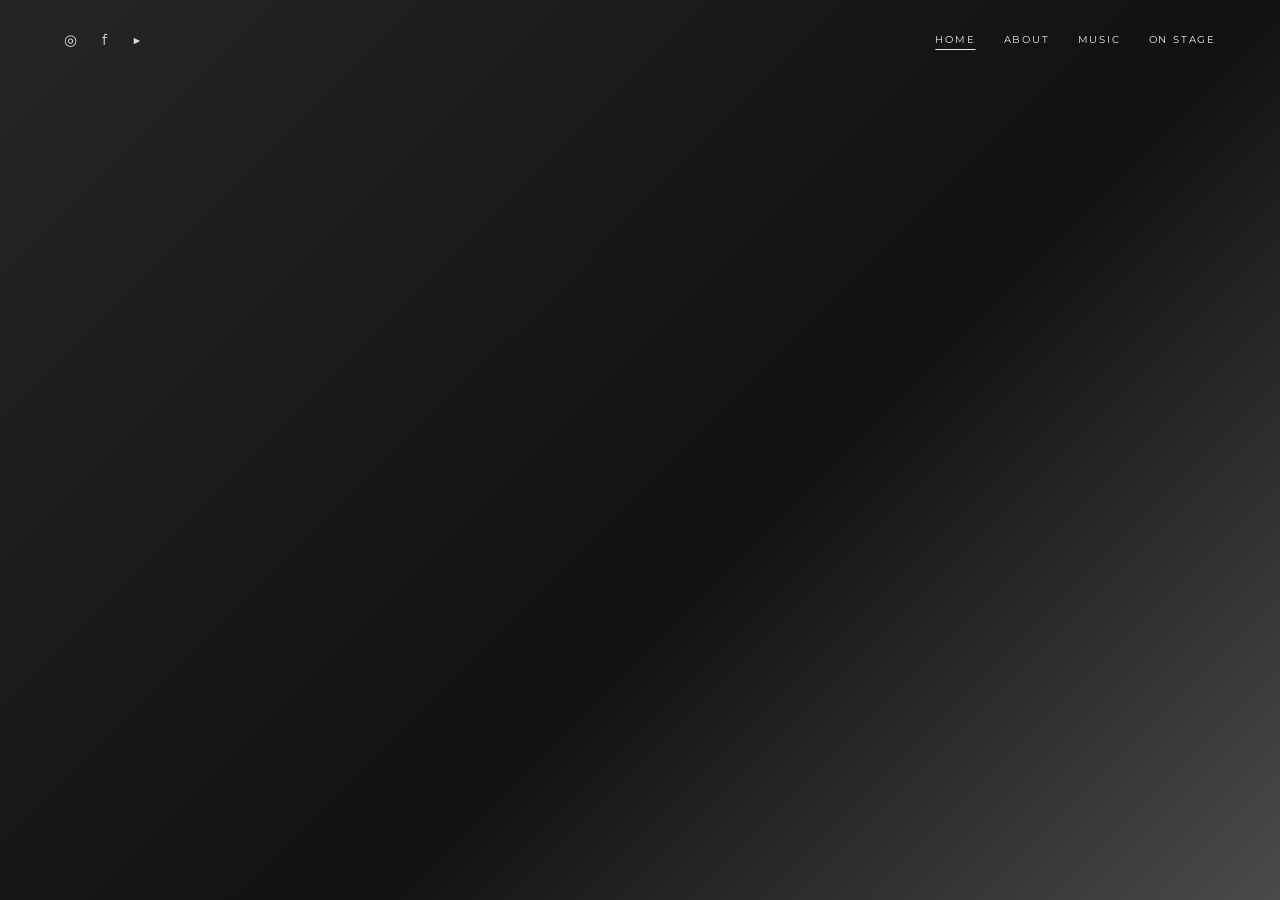
==== index.html @ 12d431d0 "Remove placeholder image URL from homepage" ====
<!doctype html><html lang="en"><head><meta charset="utf-8"><meta name="viewport" content="width=device-width,initial-scale=1"><title>Von Zippen | Sleaze Rock from Switzerland</title><meta name="description" content="Von Zippen — 21st century sleaze rock from Switzerland."><link rel="stylesheet" href="style.css"></head><body><header class="top"><div class="social"><a href="#" aria-label="Instagram">◎</a><a href="#" aria-label="Facebook">f</a><a href="#" aria-label="YouTube">▶</a></div><nav><a class="active" href="index.html">HOME</a><a href="about.html">ABOUT</a><a href="music.html">MUSIC</a><a href="on-stage.html">ON STAGE</a></nav></header><main><section class="home"><div class="hero-photo" aria-label="Von Zippen band photo"></div><div class="home-title">VON ZIPpen</div></section><section class="contact"><a href="mailto:info@vonzippen.com">CONTACT US</a></section></main><footer>© VON ZIPpen</footer></body></html>
---- style.css ----
@import url('https://fonts.googleapis.com/css2?family=Oswald:wght@300;400;500;600&family=Montserrat:wght@400;500;600&display=swap');:root{--paper:#f3f0eb;--ink:#151515;--dark:#0d0d0d;--white:#f3f0eb;--line:rgba(21,21,21,.22)}*{box-sizing:border-box}html{scroll-behavior:smooth}body{margin:0;background:var(--paper);color:var(--ink);font-family:Montserrat,Arial,sans-serif;font-size:15px;line-height:1.65}header{position:fixed;z-index:30;top:0;left:0;right:0;display:flex;justify-content:space-between;align-items:center;padding:28px 5vw;color:#fff;mix-blend-mode:difference}.logo{font-family:Oswald,Arial,sans-serif;font-size:23px;letter-spacing:.1em;color:inherit;text-decoration:none}.logo,.contact,nav a{transition:opacity .2s}nav{display:flex;gap:28px}nav a{color:inherit;text-decoration:none;font-size:10px;letter-spacing:.18em}nav a:hover,.logo:hover,.contact:hover{opacity:.6}nav a.active{text-decoration:underline;text-underline-offset:6px}.hero{height:100vh;min-height:620px;position:relative;background:#171717;overflow:hidden}.hero-photo{position:absolute;inset:0;background:linear-gradient(135deg,#252525,#111 58%,#4a4a4a);background-size:cover}.hero:after{content:"";position:absolute;inset:0;background:linear-gradient(180deg,rgba(0,0,0,.02),rgba(0,0,0,.55))}.hero-title{position:absolute;z-index:2;left:6vw;bottom:10vh;color:#fff;display:flex;flex-direction:column;font-family:Oswald,Arial,sans-serif;text-transform:uppercase;line-height:.78;letter-spacing:-.045em}.hero-title span{font-size:clamp(55px,8vw,125px);font-weight:300}.hero-title strong{font-size:clamp(100px,17vw,260px);font-weight:500}.home-links{display:flex;justify-content:center;gap:8vw;padding:55px 6vw;border-bottom:1px solid var(--line)}.home-links a{font-family:Oswald,Arial,sans-serif;color:var(--ink);text-decoration:none;font-size:16px;letter-spacing:.16em}.home-links a:hover{opacity:.55}footer{display:flex;justify-content:space-between;align-items:center;padding:30px 5vw;background:var(--dark);color:var(--white);font-size:9px;letter-spacing:.14em}.social{display:flex;gap:25px}.social a,.contact{color:inherit;text-decoration:none}.inner-page{min-height:100vh;padding:145px 7vw 90px;display:grid;grid-template-columns:minmax(280px,.9fr) minmax(0,1.35fr);gap:9vw}.page-photo{min-height:560px;background:#202020}.photo-about{background:linear-gradient(145deg,#3a3a3a,#101010)}.photo-music{background:linear-gradient(145deg,#111,#444)}.photo-stage{background:linear-gradient(145deg,#222,#090909)}article{max-width:800px;padding-top:8px}.eyebrow{font-size:10px;letter-spacing:.28em;margin:0 0 18px}article h1{font-family:Oswald,Arial,sans-serif;font-size:clamp(60px,8vw,125px);line-height:.82;font-weight:500;letter-spacing:-.04em;text-transform:uppercase;margin:0 0 55px}article>p{font-size:clamp(16px,1.45vw,21px);margin:0 0 1.4em}article em{font-style:italic}.lineup{border-top:1px solid var(--line);margin-top:45px;padding-top:20px;font-size:14px}.lineup p{margin:5px 0}.dark-page{background:var(--dark);color:var(--white)}.dark-page .inner-page{background:var(--dark)}.dark-page footer{background:#050505}.music-page .page-photo{min-height:620px}.spotify-wrap{max-width:720px;overflow:hidden;border-radius:12px;background:#202020;margin:35px 0 22px}.spotify-wrap iframe{display:block}.music-links{display:flex;flex-wrap:wrap;gap:28px}.music-links a{color:inherit;text-decoration:none;font-size:10px;letter-spacing:.18em}.events-box{border-top:1px solid var(--line);padding-top:25px}.events-heading{font-family:Oswald,Arial,sans-serif;font-size:50px;line-height:.9;text-transform:uppercase;margin-bottom:18px}.bandsintown-placeholder{border:1px dashed currentColor;padding:30px;margin:30px 0;opacity:.7}.button{display:inline-block;border:1px solid currentColor;color:inherit;text-decoration:none;padding:11px 18px;font-size:10px;letter-spacing:.16em}.stage-page article>p{max-width:650px}.contact{min-height:50vh;padding:180px 8vw}.contact h1{font-size:clamp(70px,11vw,170px)}.contact-links{display:flex;gap:30px;flex-wrap:wrap;border-top:1px solid rgba(243,240,235,.25);padding-top:25px}.contact-links a{color:inherit;text-decoration:none;font-size:10px;letter-spacing:.18em}@media(max-width:760px){header{padding:18px 6vw}.logo{font-size:19px}nav{gap:13px}nav a{font-size:8px}.hero{min-height:560px}.hero-title{left:7vw;bottom:10vh}.hero-title span{font-size:17vw}.hero-title strong{font-size:25vw}.home-links{gap:25px;padding:35px 15px}.home-links a{font-size:12px}.inner-page{display:block;padding:110px 7vw 65px}.page-photo,.music-page .page-photo{min-height:55vh;margin-bottom:55px}article h1{font-size:19vw;margin-bottom:45px}article>p{font-size:16px}.spotify-wrap iframe{height:352px}.events-heading{font-size:42px}footer{padding:22px 6vw;display:block}.social{margin-bottom:15px}.contact{padding:120px 7vw}.contact h1{font-size:19vw}}
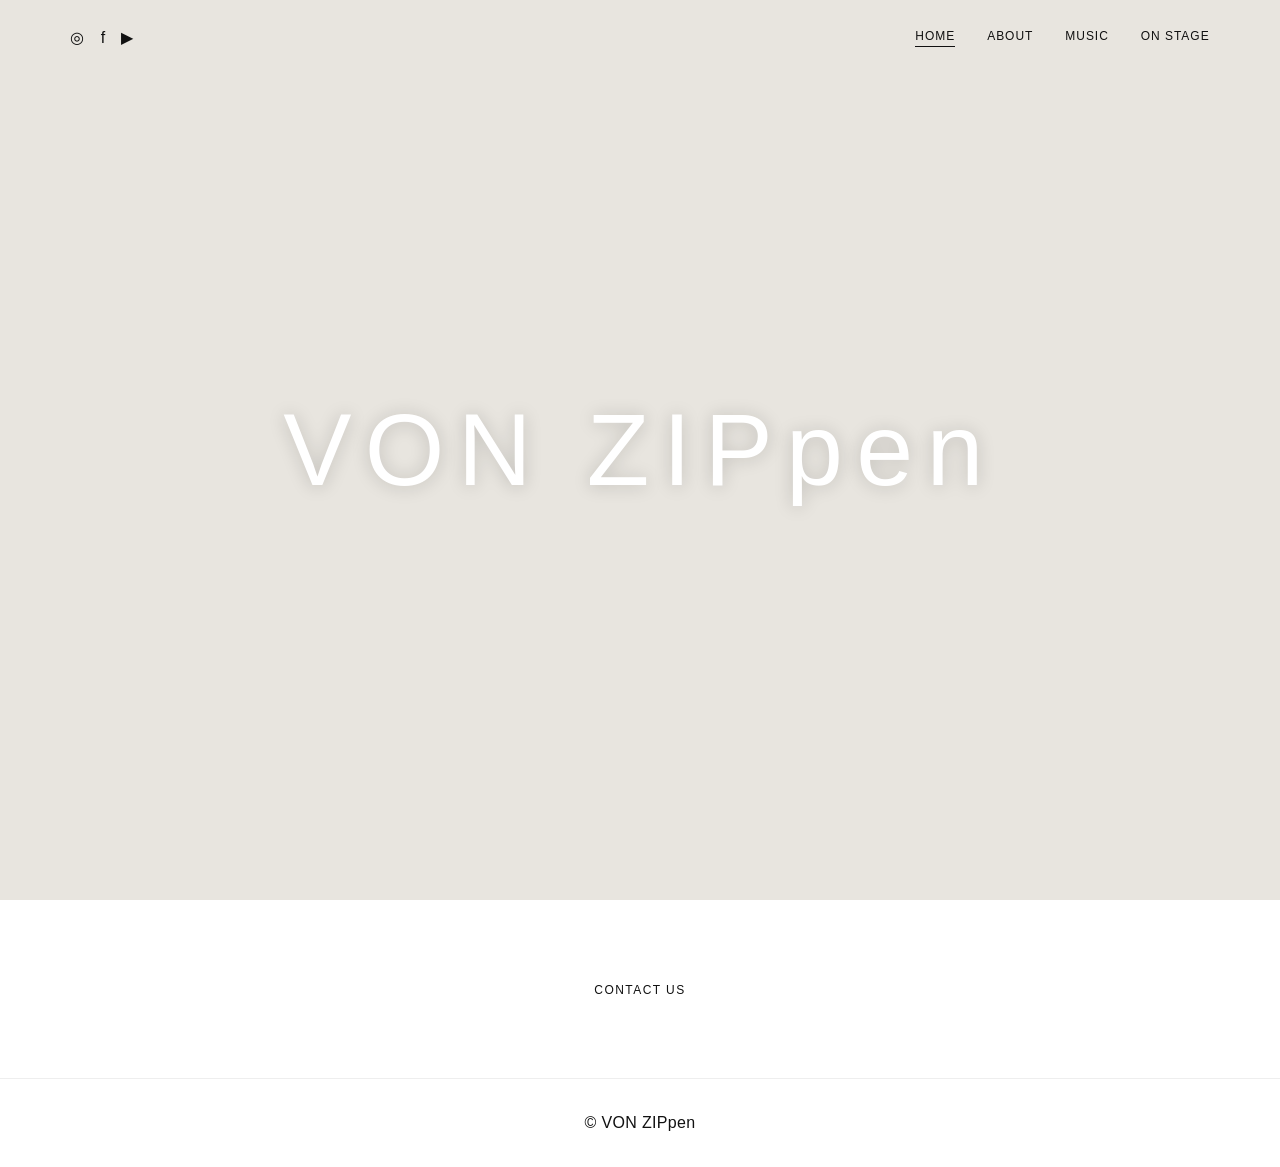
==== commit 4ccdf364: "Connect homepage navigation to the new separate pages" ====
--- a/index.html
+++ b/index.html
@@ -1 +1 @@
-<!doctype html><html lang="en"><head><meta charset="utf-8"><meta name="viewport" content="width=device-width,initial-scale=1"><title>Von Zippen | Sleaze Rock from Switzerland</title><meta name="description" content="Von Zippen — 21st century sleaze rock from Switzerland."><link rel="stylesheet" href="style.css"></head><body><header class="top"><div class="social"><a href="#" aria-label="Instagram">◎</a><a href="#" aria-label="Facebook">f</a><a href="#" aria-label="YouTube">▶</a></div><nav><a class="active" href="index.html">HOME</a><a href="about.html">ABOUT</a><a href="music.html">MUSIC</a><a href="on-stage.html">ON STAGE</a></nav></header><main><section class="home"><div class="hero-photo" aria-label="Von Zippen band photo"></div><div class="home-title">VON ZIPpen</div></section><section class="contact"><a href="mailto:info@vonzippen.com">CONTACT US</a></section></main><footer>© VON ZIPpen</footer></body></html>+<!doctype html><html lang="en"><head><meta charset="utf-8"><meta name="viewport" content="width=device-width,initial-scale=1"><title>Von Zippen | Sleaze Rock from Switzerland</title><meta name="description" content="Von Zippen — 21st century sleaze rock from Switzerland."><link rel="stylesheet" href="style.css"></head><body><header class="top"><div class="social"><a href="#" aria-label="Instagram">◎</a><a href="#" aria-label="Facebook">f</a><a href="#" aria-label="YouTube">▶</a></div><nav><a class="active" href="index.html">HOME</a><a href="about-v2.html">ABOUT</a><a href="music-v2.html">MUSIC</a><a href="on-stage-v2.html">ON STAGE</a></nav></header><main><section class="home"><div class="hero-photo" aria-label="Von Zippen band photo"></div><div class="home-title">VON ZIPpen</div></section><section class="contact"><a href="mailto:info@vonzippen.com">CONTACT US</a></section></main><footer>© VON ZIPpen</footer></body></html>
--- a/style.css
+++ b/style.css
@@ -1 +1 @@
-@import url('https://fonts.googleapis.com/css2?family=Oswald:wght@300;400;500;600&family=Montserrat:wght@400;500;600&display=swap');:root{--paper:#f3f0eb;--ink:#151515;--dark:#0d0d0d;--white:#f3f0eb;--line:rgba(21,21,21,.22)}*{box-sizing:border-box}html{scroll-behavior:smooth}body{margin:0;background:var(--paper);color:var(--ink);font-family:Montserrat,Arial,sans-serif;font-size:15px;line-height:1.65}header{position:fixed;z-index:30;top:0;left:0;right:0;display:flex;justify-content:space-between;align-items:center;padding:28px 5vw;color:#fff;mix-blend-mode:difference}.logo{font-family:Oswald,Arial,sans-serif;font-size:23px;letter-spacing:.1em;color:inherit;text-decoration:none}.logo,.contact,nav a{transition:opacity .2s}nav{display:flex;gap:28px}nav a{color:inherit;text-decoration:none;font-size:10px;letter-spacing:.18em}nav a:hover,.logo:hover,.contact:hover{opacity:.6}nav a.active{text-decoration:underline;text-underline-offset:6px}.hero{height:100vh;min-height:620px;position:relative;background:#171717;overflow:hidden}.hero-photo{position:absolute;inset:0;background:linear-gradient(135deg,#252525,#111 58%,#4a4a4a);background-size:cover}.hero:after{content:"";position:absolute;inset:0;background:linear-gradient(180deg,rgba(0,0,0,.02),rgba(0,0,0,.55))}.hero-title{position:absolute;z-index:2;left:6vw;bottom:10vh;color:#fff;display:flex;flex-direction:column;font-family:Oswald,Arial,sans-serif;text-transform:uppercase;line-height:.78;letter-spacing:-.045em}.hero-title span{font-size:clamp(55px,8vw,125px);font-weight:300}.hero-title strong{font-size:clamp(100px,17vw,260px);font-weight:500}.home-links{display:flex;justify-content:center;gap:8vw;padding:55px 6vw;border-bottom:1px solid var(--line)}.home-links a{font-family:Oswald,Arial,sans-serif;color:var(--ink);text-decoration:none;font-size:16px;letter-spacing:.16em}.home-links a:hover{opacity:.55}footer{display:flex;justify-content:space-between;align-items:center;padding:30px 5vw;background:var(--dark);color:var(--white);font-size:9px;letter-spacing:.14em}.social{display:flex;gap:25px}.social a,.contact{color:inherit;text-decoration:none}.inner-page{min-height:100vh;padding:145px 7vw 90px;display:grid;grid-template-columns:minmax(280px,.9fr) minmax(0,1.35fr);gap:9vw}.page-photo{min-height:560px;background:#202020}.photo-about{background:linear-gradient(145deg,#3a3a3a,#101010)}.photo-music{background:linear-gradient(145deg,#111,#444)}.photo-stage{background:linear-gradient(145deg,#222,#090909)}article{max-width:800px;padding-top:8px}.eyebrow{font-size:10px;letter-spacing:.28em;margin:0 0 18px}article h1{font-family:Oswald,Arial,sans-serif;font-size:clamp(60px,8vw,125px);line-height:.82;font-weight:500;letter-spacing:-.04em;text-transform:uppercase;margin:0 0 55px}article>p{font-size:clamp(16px,1.45vw,21px);margin:0 0 1.4em}article em{font-style:italic}.lineup{border-top:1px solid var(--line);margin-top:45px;padding-top:20px;font-size:14px}.lineup p{margin:5px 0}.dark-page{background:var(--dark);color:var(--white)}.dark-page .inner-page{background:var(--dark)}.dark-page footer{background:#050505}.music-page .page-photo{min-height:620px}.spotify-wrap{max-width:720px;overflow:hidden;border-radius:12px;background:#202020;margin:35px 0 22px}.spotify-wrap iframe{display:block}.music-links{display:flex;flex-wrap:wrap;gap:28px}.music-links a{color:inherit;text-decoration:none;font-size:10px;letter-spacing:.18em}.events-box{border-top:1px solid var(--line);padding-top:25px}.events-heading{font-family:Oswald,Arial,sans-serif;font-size:50px;line-height:.9;text-transform:uppercase;margin-bottom:18px}.bandsintown-placeholder{border:1px dashed currentColor;padding:30px;margin:30px 0;opacity:.7}.button{display:inline-block;border:1px solid currentColor;color:inherit;text-decoration:none;padding:11px 18px;font-size:10px;letter-spacing:.16em}.stage-page article>p{max-width:650px}.contact{min-height:50vh;padding:180px 8vw}.contact h1{font-size:clamp(70px,11vw,170px)}.contact-links{display:flex;gap:30px;flex-wrap:wrap;border-top:1px solid rgba(243,240,235,.25);padding-top:25px}.contact-links a{color:inherit;text-decoration:none;font-size:10px;letter-spacing:.18em}@media(max-width:760px){header{padding:18px 6vw}.logo{font-size:19px}nav{gap:13px}nav a{font-size:8px}.hero{min-height:560px}.hero-title{left:7vw;bottom:10vh}.hero-title span{font-size:17vw}.hero-title strong{font-size:25vw}.home-links{gap:25px;padding:35px 15px}.home-links a{font-size:12px}.inner-page{display:block;padding:110px 7vw 65px}.page-photo,.music-page .page-photo{min-height:55vh;margin-bottom:55px}article h1{font-size:19vw;margin-bottom:45px}article>p{font-size:16px}.spotify-wrap iframe{height:352px}.events-heading{font-size:42px}footer{padding:22px 6vw;display:block}.social{margin-bottom:15px}.contact{padding:120px 7vw}.contact h1{font-size:19vw}}
+*{box-sizing:border-box}html,body{margin:0;padding:0}body{background:#fff;color:#111;font-family:Arial,Helvetica,sans-serif;font-weight:400;letter-spacing:.02em}.top{position:absolute;top:0;left:0;right:0;z-index:10;display:flex;align-items:center;justify-content:space-between;padding:28px 5.5vw}.top nav{display:flex;gap:32px}.top a{color:#111;text-decoration:none;font-size:12px;letter-spacing:.08em}.top nav a.active{border-bottom:1px solid #111;padding-bottom:3px}.social{display:flex;gap:15px;align-items:center}.social a{font-size:16px}.home{min-height:100vh;display:flex;align-items:center;justify-content:center;position:relative;overflow:hidden}.hero-photo{position:absolute;inset:0;background:#e8e5df url('P2190415_edited_edited_edited.jpg') center/cover no-repeat}.home-title{position:relative;z-index:2;font-size:clamp(42px,8vw,110px);font-weight:500;letter-spacing:.13em;color:#fff;text-shadow:0 1px 18px rgba(0,0,0,.18)}.contact{padding:80px 5.5vw;text-align:center}.contact a,footer a{color:#111;text-decoration:none;font-size:12px;letter-spacing:.12em}.inner{max-width:1100px;margin:0 auto;padding:150px 7vw 100px;min-height:100vh}.inner-image{height:42vh;min-height:280px;background:#e8e5df url('P2190415_edited_edited_edited.jpg') center/cover no-repeat;margin-bottom:70px}.copy{max-width:760px;margin:auto;font-size:17px;line-height:1.7}.copy p{margin:0 0 25px}.copy em{font-style:italic}.lineup{margin-top:45px}.music h1{font-size:clamp(40px,6vw,78px);font-weight:400;letter-spacing:.04em;margin:0 0 50px}.spotify{max-width:760px;margin:auto}.spotify iframe{border-radius:12px}.platforms{display:flex;justify-content:center;gap:35px;margin-top:35px;flex-wrap:wrap}.platforms a{color:#111;text-decoration:none;font-size:11px;letter-spacing:.12em}.stage-title{font-size:clamp(48px,8vw,100px);font-weight:400;letter-spacing:.06em;margin:0 0 50px}.events{max-width:850px;margin:auto}.events iframe{width:100%;border:0;min-height:500px}footer{padding:35px 5.5vw;text-align:center;border-top:1px solid #eee}footer a{font-size:10px}@media(max-width:700px){.top{padding:20px 5vw;display:block}.social{margin-bottom:18px}.top nav{gap:18px;flex-wrap:wrap}.top a{font-size:10px}.home-title{font-size:12vw;text-align:center}.inner{padding:145px 6vw 70px}.inner-image{height:35vh;margin-bottom:45px}.copy{font-size:15px}.music h1,.stage-title{font-size:12vw}.spotify iframe{height:352px}.events iframe{min-height:600px}.contact{padding:60px 5vw}}
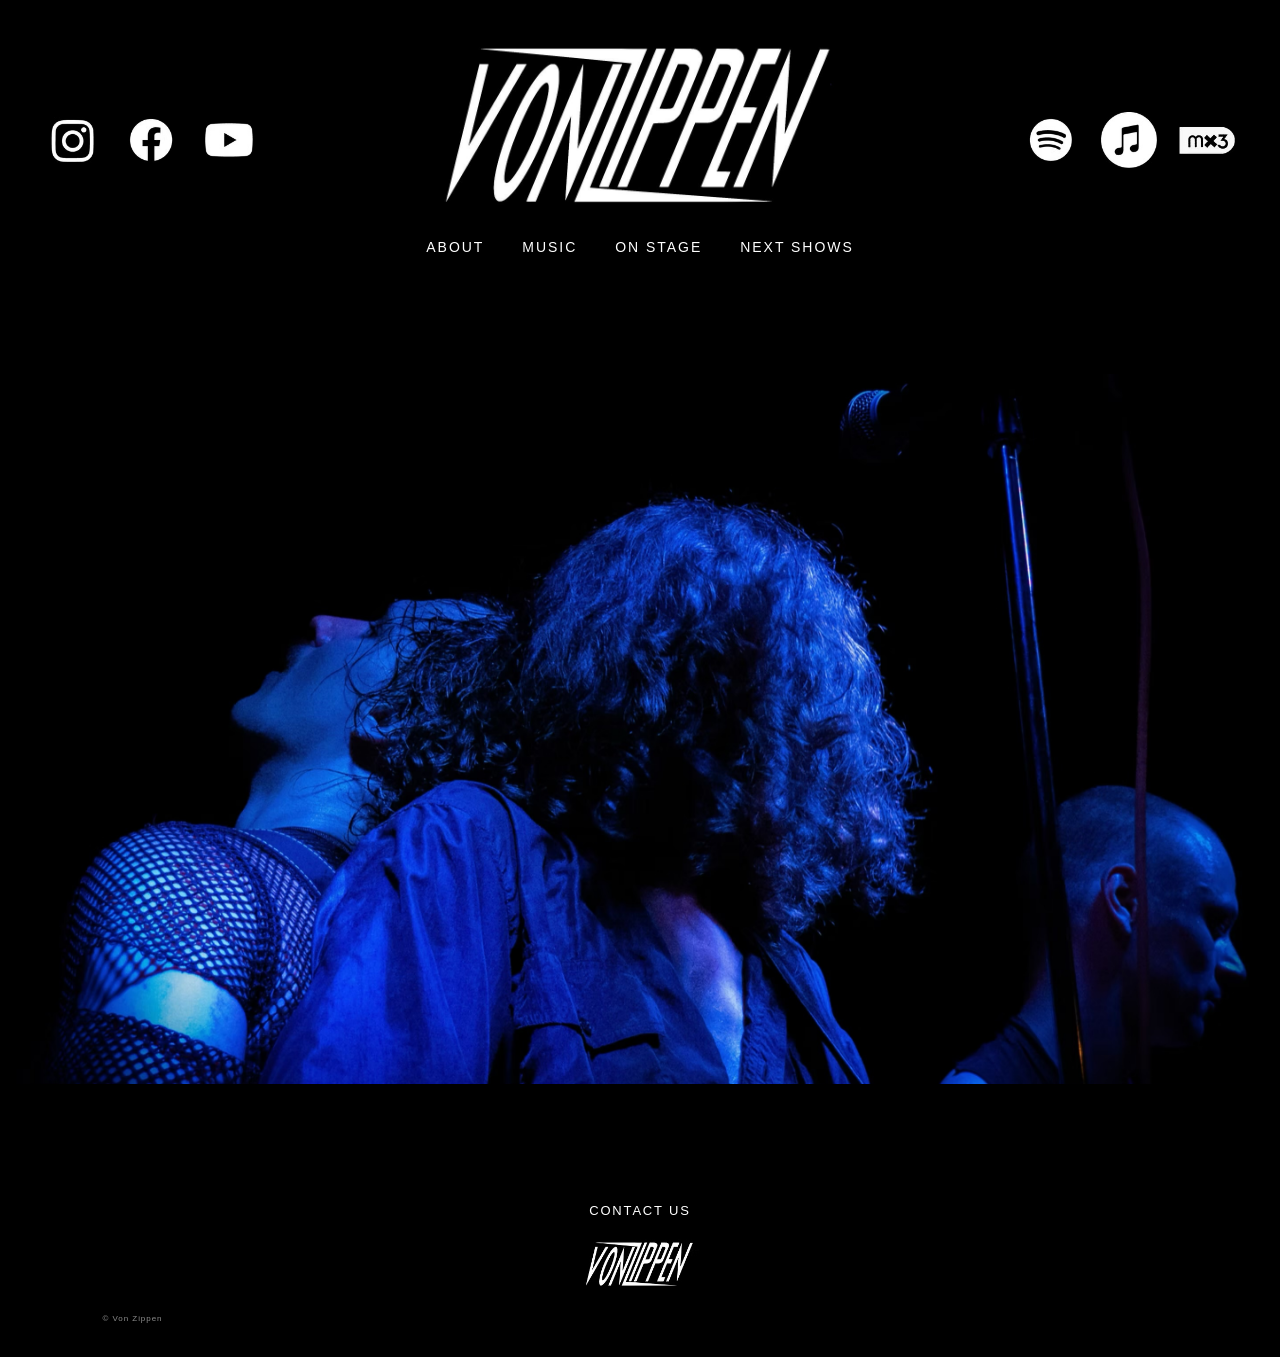
==== commit e9b5e995: "Point root preview to current v3 site" ====
--- a/index.html
+++ b/index.html
@@ -1 +1 @@
-<!doctype html><html lang="en"><head><meta charset="utf-8"><meta name="viewport" content="width=device-width,initial-scale=1"><title>Von Zippen | Sleaze Rock from Switzerland</title><meta name="description" content="Von Zippen — 21st century sleaze rock from Switzerland."><link rel="stylesheet" href="style.css"></head><body><header class="top"><div class="social"><a href="#" aria-label="Instagram">◎</a><a href="#" aria-label="Facebook">f</a><a href="#" aria-label="YouTube">▶</a></div><nav><a class="active" href="index.html">HOME</a><a href="about-v2.html">ABOUT</a><a href="music-v2.html">MUSIC</a><a href="on-stage-v2.html">ON STAGE</a></nav></header><main><section class="home"><div class="hero-photo" aria-label="Von Zippen band photo"></div><div class="home-title">VON ZIPpen</div></section><section class="contact"><a href="mailto:info@vonzippen.com">CONTACT US</a></section></main><footer>© VON ZIPpen</footer></body></html>+<!doctype html><html lang="en"><head><meta charset="utf-8"><meta name="viewport" content="width=device-width,initial-scale=1"><meta http-equiv="refresh" content="0; url=v3/?v=16"><title>Von Zippen</title><script>location.replace('v3/?v=16'+location.hash)</script></head><body></body></html>
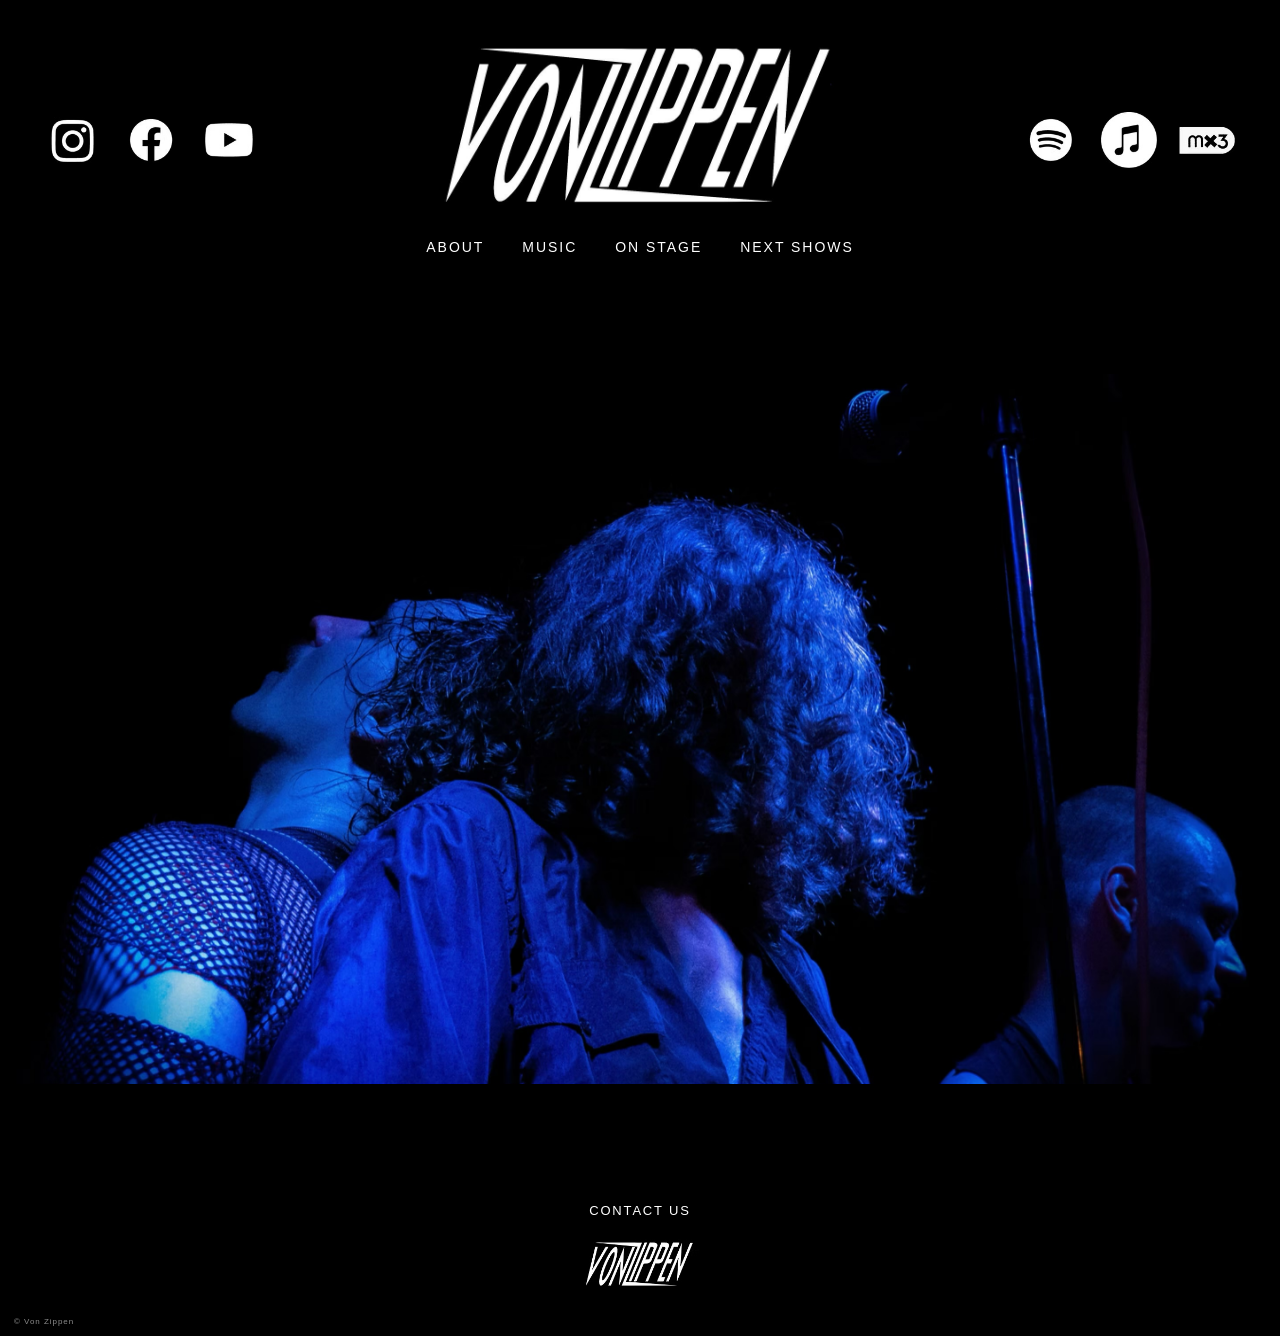
==== commit bfa8aa50: "Publish approved Home as main site" ====
--- a/index.html
+++ b/index.html
@@ -1 +1 @@
-<!doctype html><html lang="en"><head><meta charset="utf-8"><meta name="viewport" content="width=device-width,initial-scale=1"><meta http-equiv="refresh" content="0; url=v3/?v=16"><title>Von Zippen</title><script>location.replace('v3/?v=16'+location.hash)</script></head><body></body></html>+<!doctype html><html lang="en"><head><meta charset="utf-8"><meta name="viewport" content="width=device-width,initial-scale=1"><title>Von Zippen</title><link rel="stylesheet" href="style.css?v=16"></head><body><header class="site-header"><div class="header-side social-icons"><a href="https://www.instagram.com/vonzippen/" target="_blank"><img src="images/header%201%20logo%20insta.jpeg" alt="Instagram"></a><a href="https://www.facebook.com/vonzippen/" target="_blank"><img src="images/header%202%20logo%20facebook.jpeg" alt="Facebook"></a><a href="https://www.youtube.com/" target="_blank"><img src="images/header%203%20logo%20yt.jpeg" alt="YouTube"></a></div><a class="header-logo" href="index.html"><img src="images/header%20logo.jpg" alt="Von Zippen"></a><div class="header-side music-icons"><a href="https://open.spotify.com/album/1coSM2fVp4b8QTMEZxTGBC" target="_blank"><img src="images/header%204%20logo%20spotify.jpeg" alt="Spotify"></a><a href="https://music.apple.com/ch/artist/von-zippen/1749183361" target="_blank"><img src="images/header%205%20logo%20apple.jpeg" alt="Apple Music"></a><a href="https://mx3.ch/vonzippen" target="_blank"><img src="images/header%206%20logo%20mx3.jpeg" alt="MX3"></a></div><nav><a href="about.html">ABOUT</a><a href="music.html">MUSIC</a><a href="on-stage.html">ON STAGE</a><a href="next-shows.html">NEXT SHOWS</a></nav></header><main class="home"><img class="home-photo" src="images/home%20foto%20grande.jpeg" alt="Von Zippen"></main><footer><a class="footer-contact" href="mailto:info@vonzippen.com">CONTACT US</a><a class="footer-logo" href="mailto:info@vonzippen.com"><img src="images/footer%20logo.jpeg" alt="Email Von Zippen"></a><div class="copyright">© Von Zippen</div></footer><script src="script.js?v=16"></script></body></html>
--- a/style.css
+++ b/style.css
@@ -0,0 +1 @@
+*{box-sizing:border-box}html,body{margin:0;min-height:100%;background:#000;color:#fff;font-family:"Nimbus Sans","Nimbus Sans L",Arial,Helvetica,sans-serif}body{letter-spacing:.035em}a{color:#fff;text-decoration:none}.site-header{position:relative;z-index:30;width:100%;background:#000;padding:24px 3.5vw 20px;text-align:center}.header-side{position:absolute;top:50%;transform:translateY(-50%);display:flex;gap:22px;align-items:center}.social-icons{left:3.5vw}.music-icons{right:3.5vw}.header-side img{width:56px;height:56px;object-fit:contain;display:block}.header-logo{display:inline-block}.header-logo img{width:430px;max-width:55vw;height:auto;display:block;margin:0 auto}.site-header nav{display:flex;justify-content:center;gap:38px;margin-top:22px;flex-wrap:wrap}.site-header nav a{font-size:14px;letter-spacing:.14em;padding-bottom:4px;transition:color .18s ease,border-color .18s ease}.site-header nav a.active{border-bottom:1px solid #fff}.site-header nav a:hover{color:#e00000}.site-header nav a.active:hover{border-color:#e00000}.home{min-height:100vh;background:#000;display:flex;align-items:center;justify-content:center}.home-photo{width:100%;height:auto;max-height:calc(100vh - 190px);object-fit:contain;display:block}.inner{min-height:100vh;padding:70px 8vw 90px;background:#000}.inner h1{font-size:clamp(50px,8vw,110px);font-weight:400;letter-spacing:.08em;margin:0 0 42px}.about-page{position:relative;min-height:100vh;display:flex;align-items:flex-end;padding:60px 8vw 100px;overflow:hidden}.about-page .bg{position:absolute;inset:0;width:100%;height:100%;object-fit:cover;opacity:.8}.about-page .veil{position:absolute;inset:0;background:linear-gradient(90deg,rgba(0,0,0,.88),rgba(0,0,0,.42) 52%,rgba(0,0,0,.75))}.about-copy{position:relative;max-width:760px;font-size:18px;line-height:1.7}.about-copy p{margin:0 0 20px}.lineup{border-top:1px solid #333;margin-top:35px;padding-top:18px;font-size:18px}.lineup p{margin:5px 0}.music-page{padding:45px 0 50px;overflow:hidden}.music-stage{display:grid;grid-template-columns:24% 52% 24%;align-items:start;gap:0}.music-stage>img{width:100%;height:auto;max-height:calc(100vh - 220px);object-fit:contain;display:block}.music-center{text-align:center;padding:20px 4vw 60px}.release-grid{display:grid;gap:28px;max-width:720px;margin:0 auto}.release-embed{overflow:hidden;border-radius:12px;background:#121212}.release-embed iframe{display:block;width:100%;height:352px;border:0}.stage-page{padding:2px 3vw 45px;min-height:100vh}.slideshow{position:relative;width:min(1500px,100%);margin:0 auto;height:calc(100vh - 177px);min-height:500px;overflow:hidden;background:#050505}.slide{position:absolute;inset:0;width:100%;height:100%;object-fit:contain;object-position:center;opacity:0;transition:opacity .9s ease}.slide.active{opacity:1}.slide-controls{position:absolute;z-index:3;inset:auto 0 20px;display:flex;justify-content:center;align-items:center;gap:10px}.slide-controls button,.fullscreen-button{width:42px;height:42px;padding:0;display:grid;place-items:center;border-radius:4px;background:rgba(0,0,0,.62);color:#fff;border:1px solid rgba(255,255,255,.7);cursor:pointer;font:inherit;line-height:1}.slide-controls button{font-size:24px}.fullscreen-button{position:static;font-size:20px}.slide-controls button:hover,.fullscreen-button:hover{background:rgba(255,255,255,.15)}.slideshow:fullscreen{width:100vw;height:100vh;max-width:none;min-height:0;background:#000}.slideshow:fullscreen .slide{object-fit:contain}.next-page{min-height:100vh;padding:45px 8vw 80px}.bandsintown-title{display:none}.bandsintown-widget{max-width:1000px;margin:0 auto}.bandsintown-link{display:none}footer{position:relative;background:#000;text-align:center;padding:24px 8vw 34px;display:flex;flex-direction:column;align-items:center;gap:4px}.footer-contact{order:1;font-size:13px;letter-spacing:.14em}.footer-logo{order:2;display:block}.footer-logo img{width:120px;display:block;margin:0 auto}.copyright{position:absolute;left:14px;bottom:10px;margin:0;font-size:8px;letter-spacing:.12em;opacity:.55}@media(max-width:760px){.site-header{padding-top:16px}.header-side{top:50%;gap:9px}.header-side img{width:30px;height:30px}.header-logo img{width:260px;max-width:58vw}.site-header nav{gap:17px;margin-top:14px}.site-header nav a{font-size:10px}.home-photo{max-height:none}.inner{padding:55px 7vw 65px}.about-page{padding:40px 7vw 75px}.about-copy{font-size:15px}.lineup{font-size:15px}.music-page{padding:35px 0 35px}.music-stage{grid-template-columns:1fr;gap:0}.music-stage>img{height:150px;max-height:none;min-height:0}.music-center{padding:40px 6vw 45px}.release-embed iframe{height:352px}.stage-page{padding:2px 0 35px}.slideshow{height:calc(100vh - 175px);min-height:380px}.next-page{padding:35px 5vw 55px}footer{padding-left:6vw;padding-right:6vw}.copyright{left:10px;bottom:8px}}
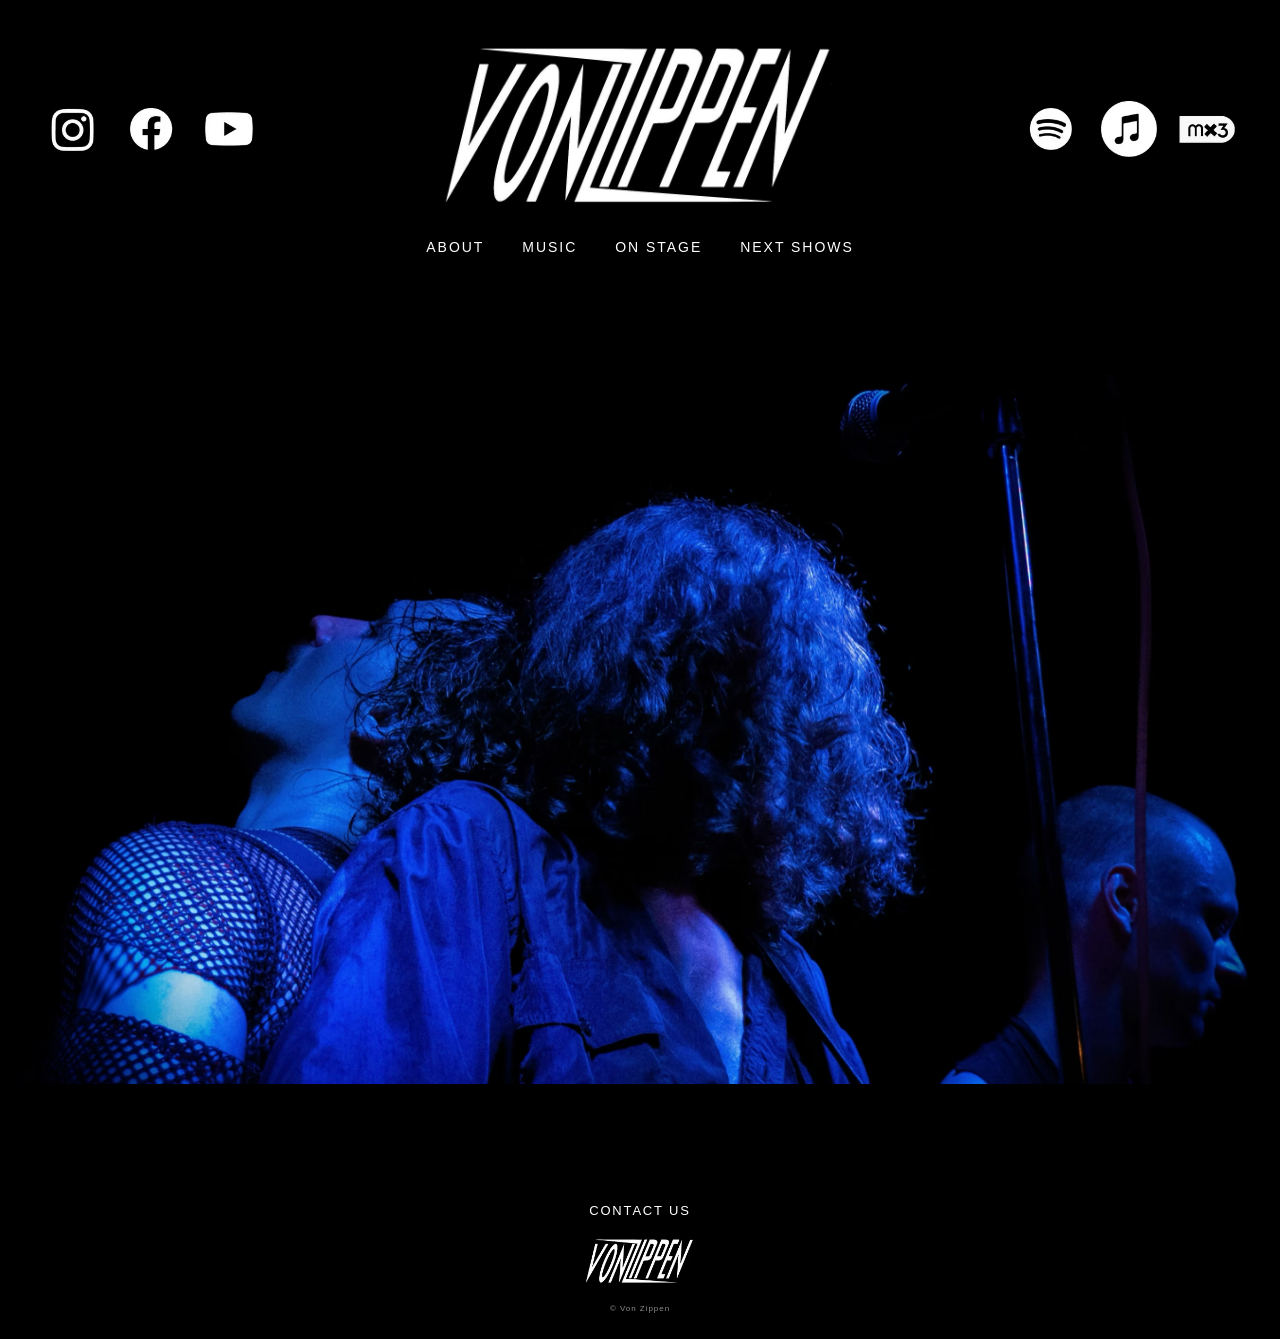
==== commit 6875d229: "Use root assets without versioned query" ====
--- a/index.html
+++ b/index.html
@@ -1 +1 @@
-<!doctype html><html lang="en"><head><meta charset="utf-8"><meta name="viewport" content="width=device-width,initial-scale=1"><title>Von Zippen</title><link rel="stylesheet" href="style.css?v=16"></head><body><header class="site-header"><div class="header-side social-icons"><a href="https://www.instagram.com/vonzippen/" target="_blank"><img src="images/header%201%20logo%20insta.jpeg" alt="Instagram"></a><a href="https://www.facebook.com/vonzippen/" target="_blank"><img src="images/header%202%20logo%20facebook.jpeg" alt="Facebook"></a><a href="https://www.youtube.com/" target="_blank"><img src="images/header%203%20logo%20yt.jpeg" alt="YouTube"></a></div><a class="header-logo" href="index.html"><img src="images/header%20logo.jpg" alt="Von Zippen"></a><div class="header-side music-icons"><a href="https://open.spotify.com/album/1coSM2fVp4b8QTMEZxTGBC" target="_blank"><img src="images/header%204%20logo%20spotify.jpeg" alt="Spotify"></a><a href="https://music.apple.com/ch/artist/von-zippen/1749183361" target="_blank"><img src="images/header%205%20logo%20apple.jpeg" alt="Apple Music"></a><a href="https://mx3.ch/vonzippen" target="_blank"><img src="images/header%206%20logo%20mx3.jpeg" alt="MX3"></a></div><nav><a href="about.html">ABOUT</a><a href="music.html">MUSIC</a><a href="on-stage.html">ON STAGE</a><a href="next-shows.html">NEXT SHOWS</a></nav></header><main class="home"><img class="home-photo" src="images/home%20foto%20grande.jpeg" alt="Von Zippen"></main><footer><a class="footer-contact" href="mailto:info@vonzippen.com">CONTACT US</a><a class="footer-logo" href="mailto:info@vonzippen.com"><img src="images/footer%20logo.jpeg" alt="Email Von Zippen"></a><div class="copyright">© Von Zippen</div></footer><script src="script.js?v=16"></script></body></html>+<!doctype html><html lang="en"><head><meta charset="utf-8"><meta name="viewport" content="width=device-width,initial-scale=1"><title>Von Zippen</title><link rel="stylesheet" href="style.css"></head><body><header class="site-header"><div class="header-side social-icons"><a href="https://www.instagram.com/vonzippen/" target="_blank"><img src="images/header%201%20logo%20insta.jpeg" alt="Instagram"></a><a href="https://www.facebook.com/vonzippen/" target="_blank"><img src="images/header%202%20logo%20facebook.jpeg" alt="Facebook"></a><a href="https://www.youtube.com/" target="_blank"><img src="images/header%203%20logo%20yt.jpeg" alt="YouTube"></a></div><a class="header-logo" href="index.html"><img src="images/header%20logo.jpg" alt="Von Zippen"></a><div class="header-side music-icons"><a href="https://open.spotify.com/album/1coSM2fVp4b8QTMEZxTGBC" target="_blank"><img src="images/header%204%20logo%20spotify.jpeg" alt="Spotify"></a><a href="https://music.apple.com/ch/artist/von-zippen/1749183361" target="_blank"><img src="images/header%205%20logo%20apple.jpeg" alt="Apple Music"></a><a href="https://mx3.ch/vonzippen" target="_blank"><img src="images/header%206%20logo%20mx3.jpeg" alt="MX3"></a></div><nav><a href="about.html">ABOUT</a><a href="music.html">MUSIC</a><a href="on-stage.html">ON STAGE</a><a href="next-shows.html">NEXT SHOWS</a></nav></header><main class="home"><img class="home-photo" src="images/home%20foto%20grande.jpeg" alt="Von Zippen"></main><footer><a class="footer-contact" href="mailto:info@vonzippen.com">CONTACT US</a><a class="footer-logo" href="mailto:info@vonzippen.com"><img src="images/footer%20logo.jpeg" alt="Email Von Zippen"></a><div class="copyright">© Von Zippen</div></footer><script src="script.js"></script></body></html>
--- a/style.css
+++ b/style.css
@@ -1 +1 @@
-*{box-sizing:border-box}html,body{margin:0;min-height:100%;background:#000;color:#fff;font-family:"Nimbus Sans","Nimbus Sans L",Arial,Helvetica,sans-serif}body{letter-spacing:.035em}a{color:#fff;text-decoration:none}.site-header{position:relative;z-index:30;width:100%;background:#000;padding:24px 3.5vw 20px;text-align:center}.header-side{position:absolute;top:50%;transform:translateY(-50%);display:flex;gap:22px;align-items:center}.social-icons{left:3.5vw}.music-icons{right:3.5vw}.header-side img{width:56px;height:56px;object-fit:contain;display:block}.header-logo{display:inline-block}.header-logo img{width:430px;max-width:55vw;height:auto;display:block;margin:0 auto}.site-header nav{display:flex;justify-content:center;gap:38px;margin-top:22px;flex-wrap:wrap}.site-header nav a{font-size:14px;letter-spacing:.14em;padding-bottom:4px;transition:color .18s ease,border-color .18s ease}.site-header nav a.active{border-bottom:1px solid #fff}.site-header nav a:hover{color:#e00000}.site-header nav a.active:hover{border-color:#e00000}.home{min-height:100vh;background:#000;display:flex;align-items:center;justify-content:center}.home-photo{width:100%;height:auto;max-height:calc(100vh - 190px);object-fit:contain;display:block}.inner{min-height:100vh;padding:70px 8vw 90px;background:#000}.inner h1{font-size:clamp(50px,8vw,110px);font-weight:400;letter-spacing:.08em;margin:0 0 42px}.about-page{position:relative;min-height:100vh;display:flex;align-items:flex-end;padding:60px 8vw 100px;overflow:hidden}.about-page .bg{position:absolute;inset:0;width:100%;height:100%;object-fit:cover;opacity:.8}.about-page .veil{position:absolute;inset:0;background:linear-gradient(90deg,rgba(0,0,0,.88),rgba(0,0,0,.42) 52%,rgba(0,0,0,.75))}.about-copy{position:relative;max-width:760px;font-size:18px;line-height:1.7}.about-copy p{margin:0 0 20px}.lineup{border-top:1px solid #333;margin-top:35px;padding-top:18px;font-size:18px}.lineup p{margin:5px 0}.music-page{padding:45px 0 50px;overflow:hidden}.music-stage{display:grid;grid-template-columns:24% 52% 24%;align-items:start;gap:0}.music-stage>img{width:100%;height:auto;max-height:calc(100vh - 220px);object-fit:contain;display:block}.music-center{text-align:center;padding:20px 4vw 60px}.release-grid{display:grid;gap:28px;max-width:720px;margin:0 auto}.release-embed{overflow:hidden;border-radius:12px;background:#121212}.release-embed iframe{display:block;width:100%;height:352px;border:0}.stage-page{padding:2px 3vw 45px;min-height:100vh}.slideshow{position:relative;width:min(1500px,100%);margin:0 auto;height:calc(100vh - 177px);min-height:500px;overflow:hidden;background:#050505}.slide{position:absolute;inset:0;width:100%;height:100%;object-fit:contain;object-position:center;opacity:0;transition:opacity .9s ease}.slide.active{opacity:1}.slide-controls{position:absolute;z-index:3;inset:auto 0 20px;display:flex;justify-content:center;align-items:center;gap:10px}.slide-controls button,.fullscreen-button{width:42px;height:42px;padding:0;display:grid;place-items:center;border-radius:4px;background:rgba(0,0,0,.62);color:#fff;border:1px solid rgba(255,255,255,.7);cursor:pointer;font:inherit;line-height:1}.slide-controls button{font-size:24px}.fullscreen-button{position:static;font-size:20px}.slide-controls button:hover,.fullscreen-button:hover{background:rgba(255,255,255,.15)}.slideshow:fullscreen{width:100vw;height:100vh;max-width:none;min-height:0;background:#000}.slideshow:fullscreen .slide{object-fit:contain}.next-page{min-height:100vh;padding:45px 8vw 80px}.bandsintown-title{display:none}.bandsintown-widget{max-width:1000px;margin:0 auto}.bandsintown-link{display:none}footer{position:relative;background:#000;text-align:center;padding:24px 8vw 34px;display:flex;flex-direction:column;align-items:center;gap:4px}.footer-contact{order:1;font-size:13px;letter-spacing:.14em}.footer-logo{order:2;display:block}.footer-logo img{width:120px;display:block;margin:0 auto}.copyright{position:absolute;left:14px;bottom:10px;margin:0;font-size:8px;letter-spacing:.12em;opacity:.55}@media(max-width:760px){.site-header{padding-top:16px}.header-side{top:50%;gap:9px}.header-side img{width:30px;height:30px}.header-logo img{width:260px;max-width:58vw}.site-header nav{gap:17px;margin-top:14px}.site-header nav a{font-size:10px}.home-photo{max-height:none}.inner{padding:55px 7vw 65px}.about-page{padding:40px 7vw 75px}.about-copy{font-size:15px}.lineup{font-size:15px}.music-page{padding:35px 0 35px}.music-stage{grid-template-columns:1fr;gap:0}.music-stage>img{height:150px;max-height:none;min-height:0}.music-center{padding:40px 6vw 45px}.release-embed iframe{height:352px}.stage-page{padding:2px 0 35px}.slideshow{height:calc(100vh - 175px);min-height:380px}.next-page{padding:35px 5vw 55px}footer{padding-left:6vw;padding-right:6vw}.copyright{left:10px;bottom:8px}}+*{box-sizing:border-box}html,body{margin:0;min-height:100%;background:#000;color:#fff;font-family:"Nimbus Sans","Nimbus Sans L",Arial,Helvetica,sans-serif}body{letter-spacing:.035em}a{color:#fff;text-decoration:none}.site-header{position:relative;z-index:30;width:100%;background:#000;padding:24px 3.5vw 20px;text-align:center}.header-side{position:absolute;top:46%;transform:translateY(-50%);display:flex;gap:22px;align-items:center}.social-icons{left:3.5vw}.music-icons{right:3.5vw}.header-side img{width:56px;height:56px;object-fit:contain;display:block}.header-logo{display:inline-block}.header-logo img{width:430px;max-width:55vw;height:auto;display:block;margin:0 auto}.site-header nav{display:flex;justify-content:center;gap:38px;margin-top:22px;flex-wrap:wrap}.site-header nav a{font-size:14px;letter-spacing:.14em;padding-bottom:4px;transition:color .18s ease,border-color .18s ease}.site-header nav a.active{border-bottom:1px solid #fff}.site-header nav a:hover{color:#e00000}.site-header nav a.active:hover{border-color:#e00000}.home{min-height:100vh;background:#000;display:flex;align-items:center;justify-content:center}.home-photo{width:100%;height:auto;max-height:calc(100vh - 190px);object-fit:contain;display:block}.inner{min-height:100vh;padding:70px 8vw 90px;background:#000}.inner h1{font-size:clamp(50px,8vw,110px);font-weight:400;letter-spacing:.08em;margin:0 0 42px}.about-page{position:relative;min-height:100vh;display:flex;align-items:flex-end;padding:60px 8vw 100px;overflow:hidden}.about-page .bg{position:absolute;inset:0;width:100%;height:100%;object-fit:cover;opacity:.8}.about-page .veil{position:absolute;inset:0;background:linear-gradient(90deg,rgba(0,0,0,.88),rgba(0,0,0,.42) 52%,rgba(0,0,0,.75))}.about-copy{position:relative;max-width:760px;font-size:18px;line-height:1.7}.about-copy p{margin:0 0 20px}.lineup{border-top:1px solid #333;margin-top:35px;padding-top:18px;font-size:18px}.lineup p{margin:5px 0}.music-page{padding:45px 0 50px;overflow:hidden}.music-stage{display:grid;grid-template-columns:24% 52% 24%;align-items:start;gap:0}.music-stage>img{width:100%;height:auto;max-height:calc(100vh - 220px);object-fit:contain;display:block}.music-center{text-align:center;padding:20px 4vw 60px}.release-grid{display:grid;gap:28px;max-width:720px;margin:0 auto}.release-embed{overflow:hidden;border-radius:12px;background:#121212}.release-embed iframe{display:block;width:100%;height:352px;border:0}.stage-page{padding:2px 3vw 45px;min-height:100vh}.slideshow{position:relative;width:min(1500px,100%);margin:0 auto;height:calc(100vh - 177px);min-height:500px;overflow:hidden;background:#050505}.slide{position:absolute;inset:0;width:100%;height:100%;object-fit:contain;object-position:center;opacity:0;transition:opacity .9s ease}.slide.active{opacity:1}.slide-controls{position:absolute;z-index:3;inset:auto 0 20px;display:flex;justify-content:center;align-items:center;gap:10px}.slide-controls button,.fullscreen-button{width:42px;height:42px;padding:0;display:grid;place-items:center;border-radius:4px;background:rgba(0,0,0,.62);color:#fff;border:1px solid rgba(255,255,255,.7);cursor:pointer;font:inherit;line-height:1}.slide-controls button{font-size:24px}.fullscreen-button{position:static;font-size:20px}.slide-controls button:hover,.fullscreen-button:hover{background:rgba(255,255,255,.15)}.slideshow:fullscreen{width:100vw;height:100vh;max-width:none;min-height:0;background:#000}.slideshow:fullscreen .slide{object-fit:contain}.next-page{min-height:100vh;padding:45px 8vw 80px}.bandsintown-title{display:none}.bandsintown-widget{max-width:1000px;margin:0 auto}.bandsintown-link{display:none}footer{position:relative;background:#000;border-top:0;text-align:center;padding:24px 8vw 26px;display:flex;flex-direction:column;align-items:center;gap:1px}.footer-contact{order:1;font-size:13px;letter-spacing:.14em}.footer-logo{order:2;display:block}.footer-logo img{width:120px;display:block;margin:0 auto}.copyright{position:static;order:3;margin-top:4px;font-size:8px;letter-spacing:.12em;opacity:.55;text-align:center}@media(max-width:760px){.site-header{padding-top:16px}.header-side{top:46%;gap:9px}.header-side img{width:30px;height:30px}.header-logo img{width:260px;max-width:58vw}.site-header nav{gap:17px;margin-top:14px}.site-header nav a{font-size:10px}.home-photo{max-height:none}.inner{padding:55px 7vw 65px}.about-page{padding:40px 7vw 75px}.about-copy{font-size:15px}.lineup{font-size:15px}.music-page{padding:35px 0 35px}.music-stage{grid-template-columns:1fr;gap:0}.music-stage>img{height:150px;max-height:none;min-height:0}.music-center{padding:40px 6vw 45px}.release-embed iframe{height:352px}.stage-page{padding:2px 0 35px}.slideshow{height:calc(100vh - 175px);min-height:380px}.next-page{padding:35px 5vw 55px}footer{padding-left:6vw;padding-right:6vw}.copyright{position:static;margin-top:4px;text-align:center}}
